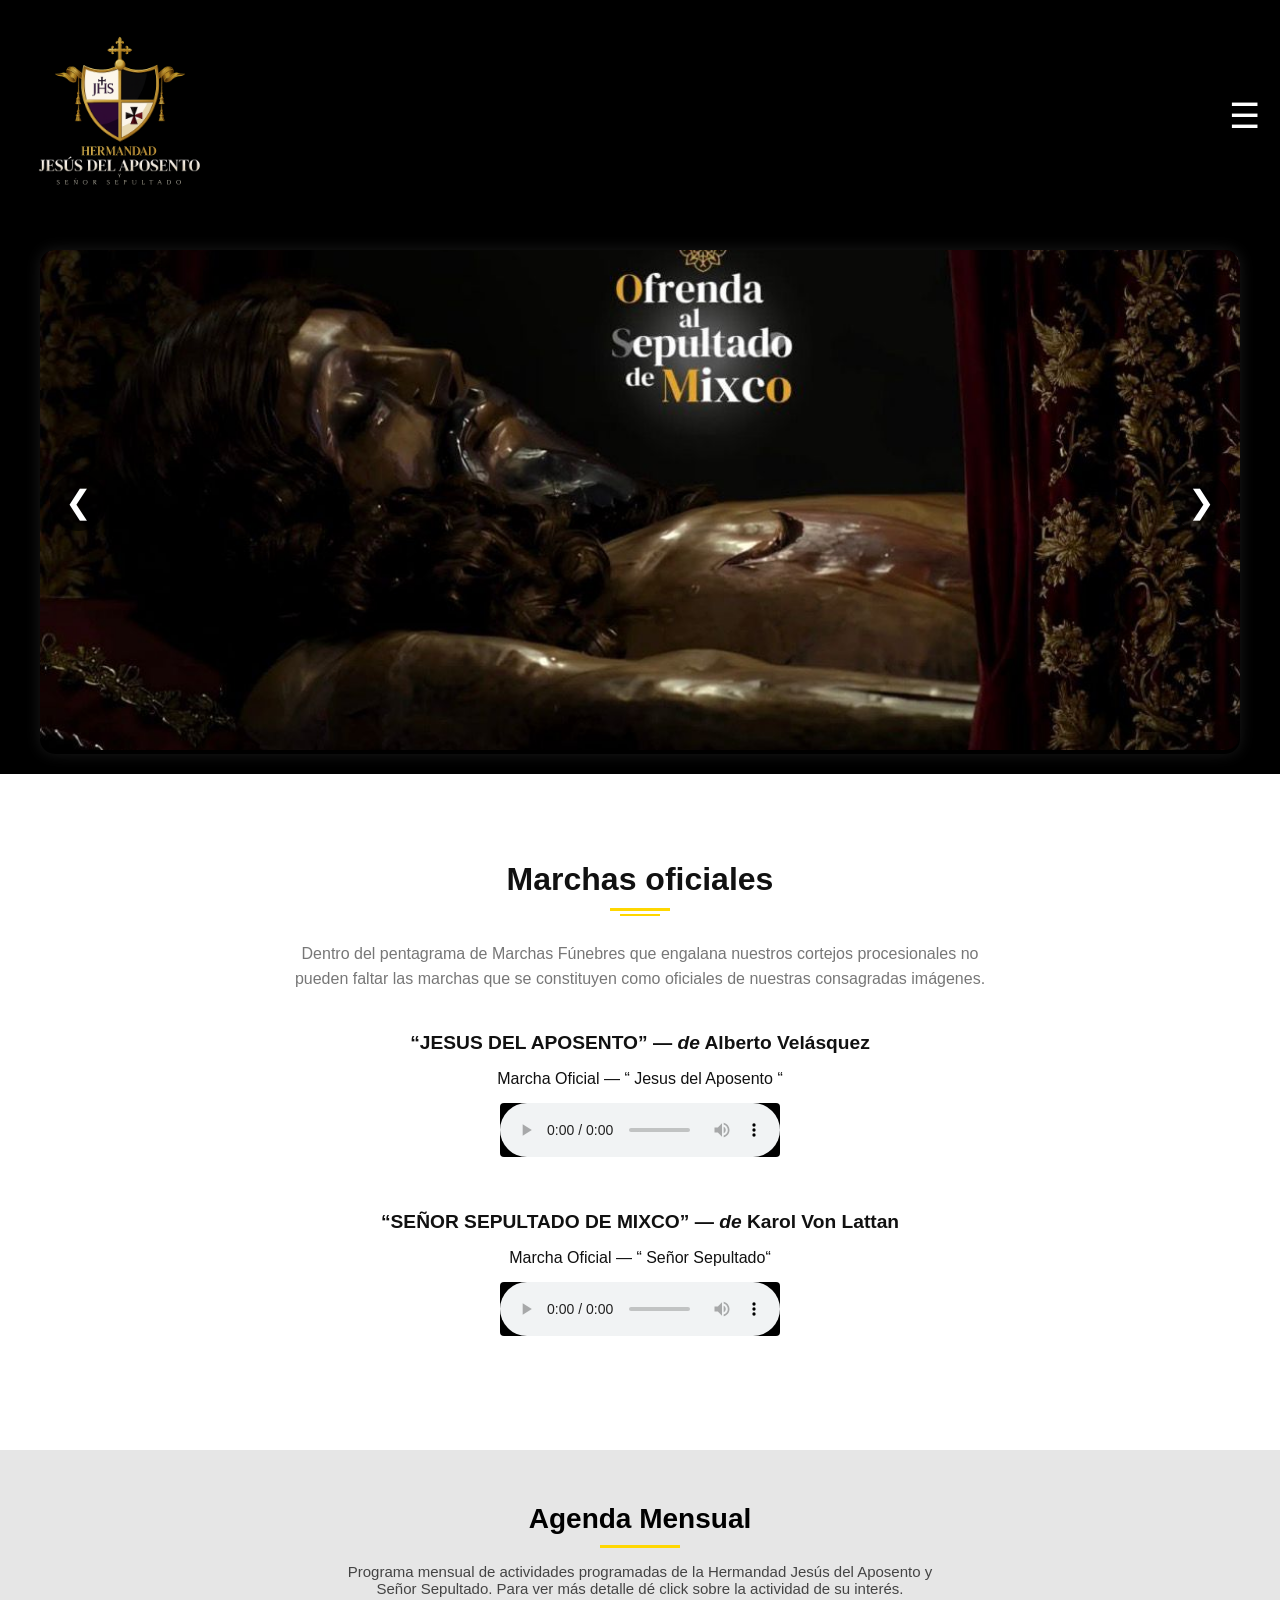
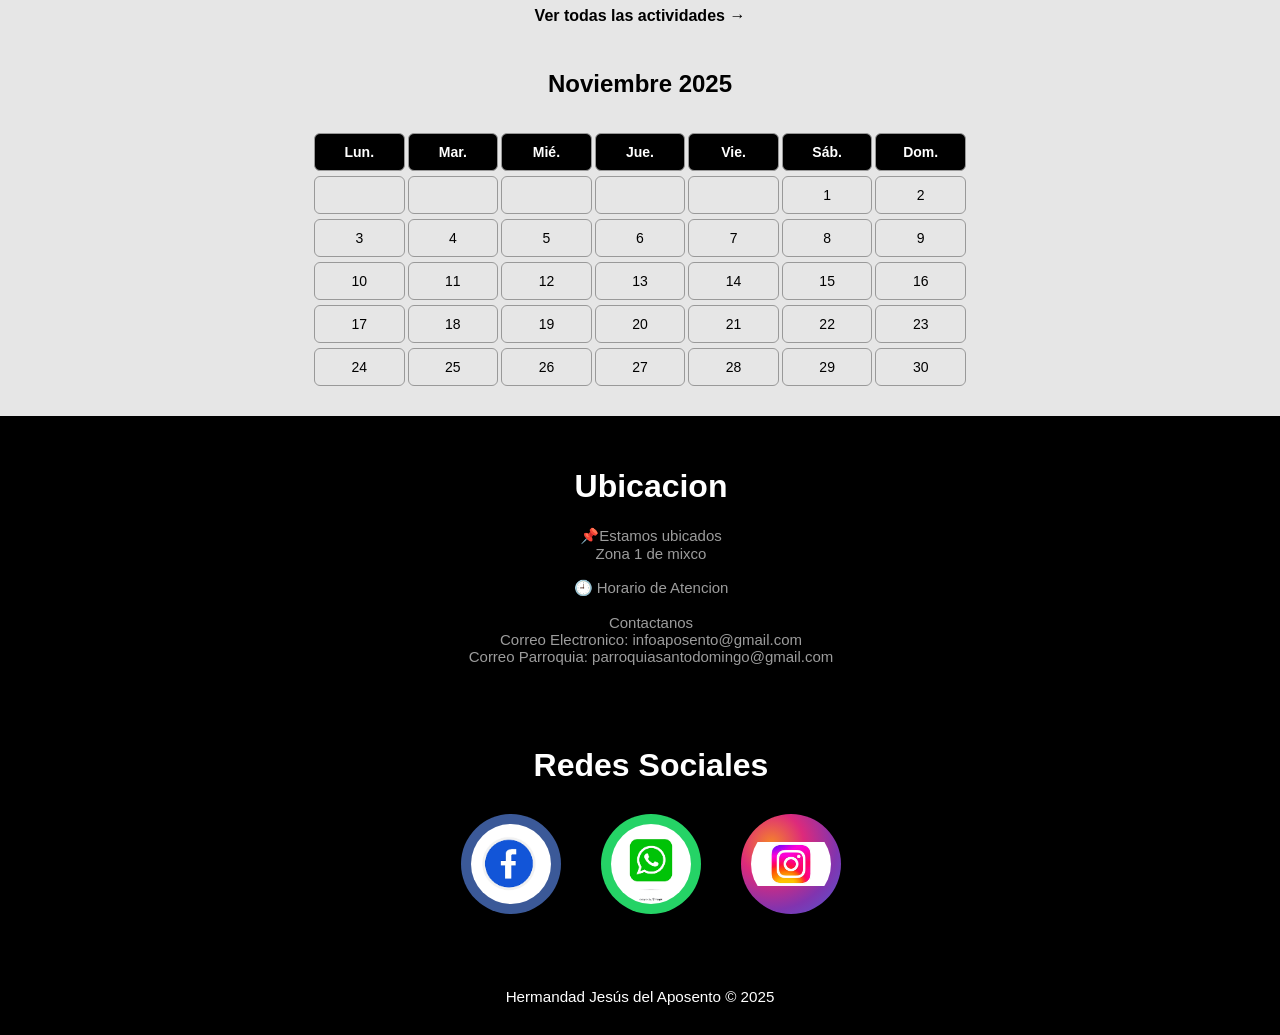
==== index.html @ 91cfeefd "Version mejoras" ====
<!DOCTYPE html>
<html lang="es">
<head>
  <meta charset="UTF-8">
  <meta name="viewport" content="width=device-width, initial-scale=1.0">
  <link rel="stylesheet" href="index.css">
  <title>Hermandad Jesús del Aposento</title>
</head>
<body>
  <header class="header">
    <img src="./assets/escudo.png" alt="Escudo" class="imgEscudo">    
    <div class="menu" id="menuBtn">☰</div>

    <!-- Menú lateral -->
    <nav class="navMenu" id="navMenu">
      <div class="closeBtn" id="closeBtn">×</div>
      <ul>
        <li><a href="#">Inicio</a></li>
        <li><a href="#">Historia</a></li>
        <li><a href="#">Imágenes</a></li>
        <li><a href="./dashboard/devotos/devotos.html">Devotos</a></li>
      </ul>
    </nav>
  </header>

  <main>
    <div class="sliderContainer">
      <div class="slide"><img src="./assets/señorSepultado.jpeg" alt="Imagen 1"></div>
      <div class="slide"><img src="./assets/Aposento.jpeg" alt="Imagen 2"></div>
      <div class="slide"><img src="./assets/SeñorSepultado1.jpeg" alt="Imagen 3"></div>
      <div class="slide"><img src="./assets/aposento2.jpeg" alt="Imagen 4"></div>
      <button class="prev">&#10094;</button>
      <button class="next">&#10095;</button>
    </div>
  </main>

  <!-- ===== MARCHAS OFICIALES ===== -->
<section class="marchas-oficiales">
    <h2 class="titulo-marchas">Marchas oficiales</h2>
    <div class="decoracion"></div>
    <p class="descripcion-marchas">
      Dentro del pentagrama de Marchas Fúnebres que engalana nuestros cortejos procesionales
      no pueden faltar las marchas que se constituyen como oficiales de nuestras consagradas imágenes.
    </p>
  
    <div class="marcha">
      <h3>“JESUS DEL APOSENTO” — <em>de</em> Alberto Velásquez </h3>
      <p class="subtitulo">Marcha Oficial — “ Jesus del Aposento “</p>
      <audio controls>
        <source src="./assets/cruzpesada.mp3" type="audio/mpeg">
        Tu navegador no soporta el elemento de audio.
      </audio>
    </div>
  
    <div class="marcha">
      <h3>“SEÑOR SEPULTADO DE MIXCO” — <em>de</em> Karol Von Lattan</h3>
      <p class="subtitulo">Marcha Oficial — “ Señor Sepultado“</p>
      <audio controls>
        <source src="./assets/dolorconsuelo.mp3" type="audio/mpeg">
        Tu navegador no soporta el elemento de audio.
      </audio>
    </div>
  </section>
  

  <!-- ===== CALENDARIO ===== -->
  <section class="calendario-container">
    <h1 class="titulo">Agenda Mensual</h1>
    <div class="linea"></div>
    <p class="descripcion">
      Programa mensual de actividades programadas de la Hermandad Jesús del Aposento y Señor Sepultado.  
      Para ver más detalle dé click sobre la actividad de su interés.
    </p>

    <a href="#" class="ver-actividades">Ver todas las actividades →</a>

    <div class="encabezado-mes">
      <h2 id="nombreMes">Noviembre 2025</h2>
    </div>

    <div id="contenedorMeses"></div>
  </section>

  <div class="Ubicacion">
    <h1 class="titulo">Ubicacion</h1>
    <p class="descripcion1">📌Estamos ubicados <br>
        Zona 1 de mixco <br><br>
        
        🕘 Horario de Atencion <br> <br>
        
        
         Contactanos <br>
        Correo Electronico: infoaposento@gmail.com <br>
        
        Correo Parroquia: parroquiasantodomingo@gmail.com</p> <br><br>

        <div class="redesSociales">
            <h1 class="titulo">Redes Sociales</h1>
          
            <div class="iconos-redes">
              <a href="https://www.facebook.com/jesusdelaposento/?locale=es_LA" target="_blank" class="red facebook">
                <img src="./assets/image.png" alt="Facebook">
              </a>
          
              <a href="https://wa.me/50200000000" target="_blank" class="red whatsapp">
                <img src="./assets/image copy.png" alt="WhatsApp">
              </a>
          
              <a href="https://www.instagram.com/" target="_blank" class="red instagram">
                <img src="./assets/image copy 2.png" alt="Instagram">
              </a>
            </div>
          </div>
          
  </div>
  <footer class="footer">
    <p>Hermandad Jesús del Aposento © 2025</p>
  </footer>

  <script>
    // ===== MENÚ =====
    const menuBtn = document.getElementById("menuBtn");
    const navMenu = document.getElementById("navMenu");
    const closeBtn = document.getElementById("closeBtn");

    menuBtn.addEventListener("click", () => navMenu.classList.add("active"));
    closeBtn.addEventListener("click", () => navMenu.classList.remove("active"));
    document.addEventListener("click", (e) => {
      if (!navMenu.contains(e.target) && !menuBtn.contains(e.target)) {
        navMenu.classList.remove("active");
      }
    });

    // ===== SLIDER =====
    let slideIndex = 0;
    const slides = document.querySelectorAll(".slide");
    const totalSlides = slides.length;
    function showSlide(index) {
      slides.forEach((slide, i) => {
        slide.style.display = i === index ? "block" : "none";
      });
    }
    function nextSlide() {
      slideIndex = (slideIndex + 1) % totalSlides;
      showSlide(slideIndex);
    }
    function prevSlide() {
      slideIndex = (slideIndex - 1 + totalSlides) % totalSlides;
      showSlide(slideIndex);
    }
    showSlide(slideIndex);
    let slideInterval = setInterval(nextSlide, 10000);
    document.querySelector(".next").addEventListener("click", () => {
      nextSlide();
      clearInterval(slideInterval);
      slideInterval = setInterval(nextSlide, 10000);
    });
    document.querySelector(".prev").addEventListener("click", () => {
      prevSlide();
      clearInterval(slideInterval);
      slideInterval = setInterval(nextSlide, 10000);
    });

    // ===== CALENDARIO DE NOVIEMBRE 2025 =====
    const contenedor = document.getElementById("contenedorMeses");
    const diasSemana = ["Lun.", "Mar.", "Mié.", "Jue.", "Vie.", "Sáb.", "Dom."];

    // 1 de noviembre de 2025 cae en sábado → posición 6 (si lunes es 1)
    const primerDia = 6; 
    const totalDias = 30;

    let calendarioHTML = '<div class="calendario">';
    diasSemana.forEach(d => calendarioHTML += `<div class="dia encabezado">${d}</div>`);

    // Espacios vacíos antes del 1
    for (let i = 1; i < primerDia; i++) {
      calendarioHTML += `<div class="dia vacio"></div>`;
    }

    // Días del mes
    for (let d = 1; d <= totalDias; d++) {
      calendarioHTML += `<div class="dia">${d}</div>`;
    }

    calendarioHTML += '</div>';
    contenedor.innerHTML = calendarioHTML;
  </script>
</body>
</html>
---- index.css ----
/* ===== GENERAL ===== */
html, body {
    margin: 0;
    padding: 0;
    font-family: Arial, sans-serif;
    color: white;
    background-color: black;
    overflow-x: hidden;
}

/* ===== HEADER ===== */
.header {
    display: grid;
    grid-template-columns: 1fr auto;
    align-items: center;
    padding: 15px 20px;
    background-color: #000;
    position: relative;
    z-index: 100;
    gap: 10px;
}

.imgEscudo {
    width: 150px;
    height: auto;
    justify-self: start;
}

.menu {
    font-size: 2.2rem;
    cursor: pointer;
    justify-self: end;
}

/* ===== MENU LATERAL (OFF-CANVAS) ===== */
.navMenu {
    position: fixed;
    top: 0;
    right: -100%;
    width: 280px;
    height: 100%;
    background-color: rgba(0, 0, 0, 0.97);
    padding: 40px 20px;
    box-shadow: -5px 0 25px rgba(0, 0, 0, 0.7);
    display: flex;
    flex-direction: column;
    transition: right 0.4s ease;
    z-index: 200;
}

.navMenu.active {
    right: 0;
}

.navMenu .closeBtn {
    align-self: flex-end;
    font-size: 2rem;
    cursor: pointer;
    margin-bottom: 20px;
}

.navMenu ul {
    list-style: none;
    padding: 0;
    display: flex;
    flex-direction: column;
    gap: 20px;
    text-align: center;
}

.navMenu a {
    color: white;
    text-decoration: none;
    font-size: 1.2rem;
    transition: all 0.3s;
}

.navMenu a:hover {
    color: #ffcc00;
}

/* ===== SLIDER ===== */
.sliderContainer {
    position: relative;
    width: 95%;
    max-width: 1200px;
    margin: 20px auto;
    overflow: hidden;
    border-radius: 15px;
    box-shadow: 0 0 15px rgba(255,255,255,0.1);
}

.slide {
    display: none;
    width: 100%;
}

.slide img {
    width: 100%;
    height: 500px;
    object-fit: cover;
    border-radius: 15px;
    transition: transform 0.3s ease;
}

.slide img:hover {
    transform: scale(1.05);
}

/* ===== BOTONES SLIDER ===== */
.prev, .next {
    position: absolute;
    top: 50%;
    transform: translateY(-50%);
    background-color: rgba(0,0,0,0.6);
    border: none;
    color: white;
    font-size: 2rem;
    padding: 10px 15px;
    cursor: pointer;
    border-radius: 50%;
    z-index: 10;
    transition: background 0.3s ease;
}

.prev:hover, .next:hover {
    background-color: rgba(255,255,255,0.2);
}

.prev { left: 10px; }
.next { right: 10px; }

/* ===== MARCHAS OFICIALES ===== */
.marchas-oficiales {
    background-color: #ffffff;
    color: #111;
    text-align: center;
    padding: 60px 20px;
  }
  
  .titulo-marchas {
    font-size: 2em;
    font-weight: 600;
    margin-bottom: 10px;
  }
  
  .decoracion {
    width: 60px;
    height: 3px;
    background-color: gold;
    margin: 0 auto 30px auto;
    position: relative;
  }
  
  .decoracion::after {
    content: "";
    position: absolute;
    bottom: -5px;
    left: 50%;
    transform: translateX(-50%);
    width: 40px;
    height: 2px;
    background-color: gold;
  }
  
  .descripcion-marchas {
    max-width: 700px;
    margin: 0 auto 40px auto;
    color: #777;
    line-height: 1.6;
    font-size: 1rem;
  }
  
  .marcha {
    margin-bottom: 50px;
  }
  
  .marcha h3 {
    font-weight: bold;
    font-size: 1.2rem;
    margin-bottom: 8px;
  }
  
  .marcha .subtitulo {
    font-size: 1rem;
    margin-bottom: 15px;
    font-weight: 500;
  }
  
  .marchas-oficiales audio {
    width: 280px;
    background-color: black;
    border-radius: 4px;
  }
  
  /* ===== REDES SOCIALES ===== */
.redesSociales {
    background-color: #000000;
    color: white;
    text-align: center;
    padding: 15px 20px;
  }
  
  .redesSociales .titulo {
    font-size: 2em;
    margin-bottom: 30px;
    font-weight: 600;
  }
  
  .iconos-redes {
    display: flex;
    justify-content: center;
    flex-wrap: wrap;
    gap: 40px;
  }
  
  .red {
    display: flex;
    flex-direction: column;
    align-items: center;
    text-decoration: none;
    transition: transform 0.3s ease, opacity 0.3s ease;
  }
  
  .red img {
    width: 80px;
    height: 80px;
    object-fit: contain;
    border-radius: 50%;
    padding: 10px;
    background-color: #fff;
    transition: box-shadow 0.3s ease, transform 0.3s ease;
  }
  
  .red span {
    margin-top: 10px;
    font-size: 1rem;
    color: white;
    font-weight: 500;
  }
  
  /* Efectos al pasar el cursor */
  .red:hover img {
    transform: scale(1.1);
    box-shadow: 0 0 15px gold;
  }
  
  .red:hover span {
    color: gold;
  }
  
  .red:hover {
    transform: translateY(-5px);
  }
  
  /* Colores personalizados para cada red */
  .facebook img {
    background-color: #3b5998;
  }
  
  .whatsapp img {
    background-color: #25d366;
  }
  
  .instagram img {
    background: radial-gradient(circle at 30% 30%, #f58529, #dd2a7b, #8134af, #515bd4);
  }
  
  /* ===== RESPONSIVE ===== */
  @media (max-width: 768px) {
    .iconos-redes {
      gap: 25px;
    }
  
    .red img {
      width: 65px;
      height: 65px;
    }
  
    .redesSociales .titulo {
      font-size: 1.6em;
    }
  }
  
.Calendario{
    width: 100%;
    height: 35rem;
    border: 1px solid white;
    background-color: rgb(199, 196, 196);
    color: black;
    font-size: 1.4rem;
    display: flex;
    align-items: center;
    justify-content: center;
}
.Ubicacion{
    width: 100%;
    height: 30rem;
    border: 1px solid rgb(0, 0, 0);
    background-color: rgb(0, 0, 0);
    color: white;
    text-align: center;
    padding: 30px 10px;
}
.descripcion1 {
    max-width: 600px;
    margin: 0 auto 10px;
    font-size: 15px;
    color: #9c9c9c;
    text-align: center;
  }

/* ===== FOOTER ===== */
.footer {
    text-align: center;
    padding: 15px;
    border-radius: 15px 15px 0 0;
    background-color: black;
    font-size: 0.95rem;
}

/* ===== RESPONSIVE DESIGN ===== */

/* Teléfonos */
@media (max-width: 600px) {
    .header {
        grid-template-columns: 1fr auto;
        padding: 10px 15px;
    }

    .imgEscudo {
        width: 170px;
    }

    .menu {
        font-size: 2.8rem;
    }

    .navMenu {
        width: 35%;
        padding: 30px 15px;
    }

    .navMenu a {
        font-size: 1rem;
    }

    .slide img {
        height: 190px;
        border-radius: 10px;
    }

    .prev, .next {
        font-size: 1.5rem;
        padding: 8px 10px;
    }

    .footer {
        font-size: 0.85rem;
    }
}

/* Tablets (iPad) */
@media (min-width: 601px) and (max-width: 1024px) {
    .imgEscudo {
        width: 140px;
    }

    .menu {
        font-size: 2rem;
    }

    .slide img {
        height: 350px;
    }

    .sliderContainer {
        width: 90%;
    }
}

/* Computadoras grandes */
@media (min-width: 1025px) {
    .imgEscudo {
        width: 200px;
    }

    .slide img {
        height: 500px;
    }
}
    /* ======== CALENDARIO ======== */
    .calendario-container {
      background: #e6e6e6;
      padding: 30px 10px;
      text-align: center;
      color: #000;
      font-family: "Arial", sans-serif;
    }

    .calendario-container .titulo {
      font-size: 28px;
      font-weight: 700;
      margin-bottom: 10px;
    }

    .linea {
      width: 80px;
      height: 3px;
      background: gold;
      margin: 0 auto 15px;
    }

    .descripcion {
      max-width: 600px;
      margin: 0 auto 10px;
      font-size: 15px;
      color: #444;
    }

    .ver-actividades {
      display: inline-block;
      margin-bottom: 25px;
      font-weight: 600;
      text-decoration: none;
      color: #000;
      transition: 0.3s;
    }

    .ver-actividades:hover {
      color: gold;
    }

    .encabezado-mes {
      display: flex;
      justify-content: center;
      align-items: center;
      gap: 15px;
      margin-bottom: 15px;
    }

    .btn-hoy, .btn-prev, .btn-next {
      background: gold;
      border: none;
      padding: 6px 12px;
      border-radius: 5px;
      font-weight: 600;
      cursor: pointer;
      transition: 0.3s;
    }

    .btn-hoy:hover, .btn-prev:hover, .btn-next:hover {
      background: #caa800;
    }

    .mes h2 {
      margin: 0;
      font-size: 22px;
    }

    .calendario {
      display: grid;
      grid-template-columns: repeat(7, 1fr);
      gap: 5px;
      justify-items: center;
      max-width: 650px;
      margin: 0 auto;
    }

    .dia {
      width: 100%;
      padding: 10px 0;
      border: 1px solid #999;
      border-radius: 6px;
      font-size: 14px;
    }

    .encabezado {
      background: #000;
      color: #fff;
      font-weight: 600;
    }

    .hoy {
      background: #fff9cc;
      border: 2px solid gold;
    }

    .mes {
      display: none;
      animation: fadeIn 0.4s ease-in-out;
    }

    .mes.active {
      display: block;
    }

    @keyframes fadeIn {
      from {opacity: 0;}
      to {opacity: 1;}
    }

    /* ===== RESPONSIVE ===== */
    @media (max-width: 768px) {
      .calendario {
        max-width: 100%;
        font-size: 13px;
      }
      .dia { padding: 8px 0; }
      .titulo { font-size: 24px; }
    }

    @media (max-width: 480px) {
      .encabezado-mes { flex-direction: column; gap: 8px; }
      .btn-prev, .btn-next { padding: 5px 10px; }
      .titulo { font-size: 22px; }
    }
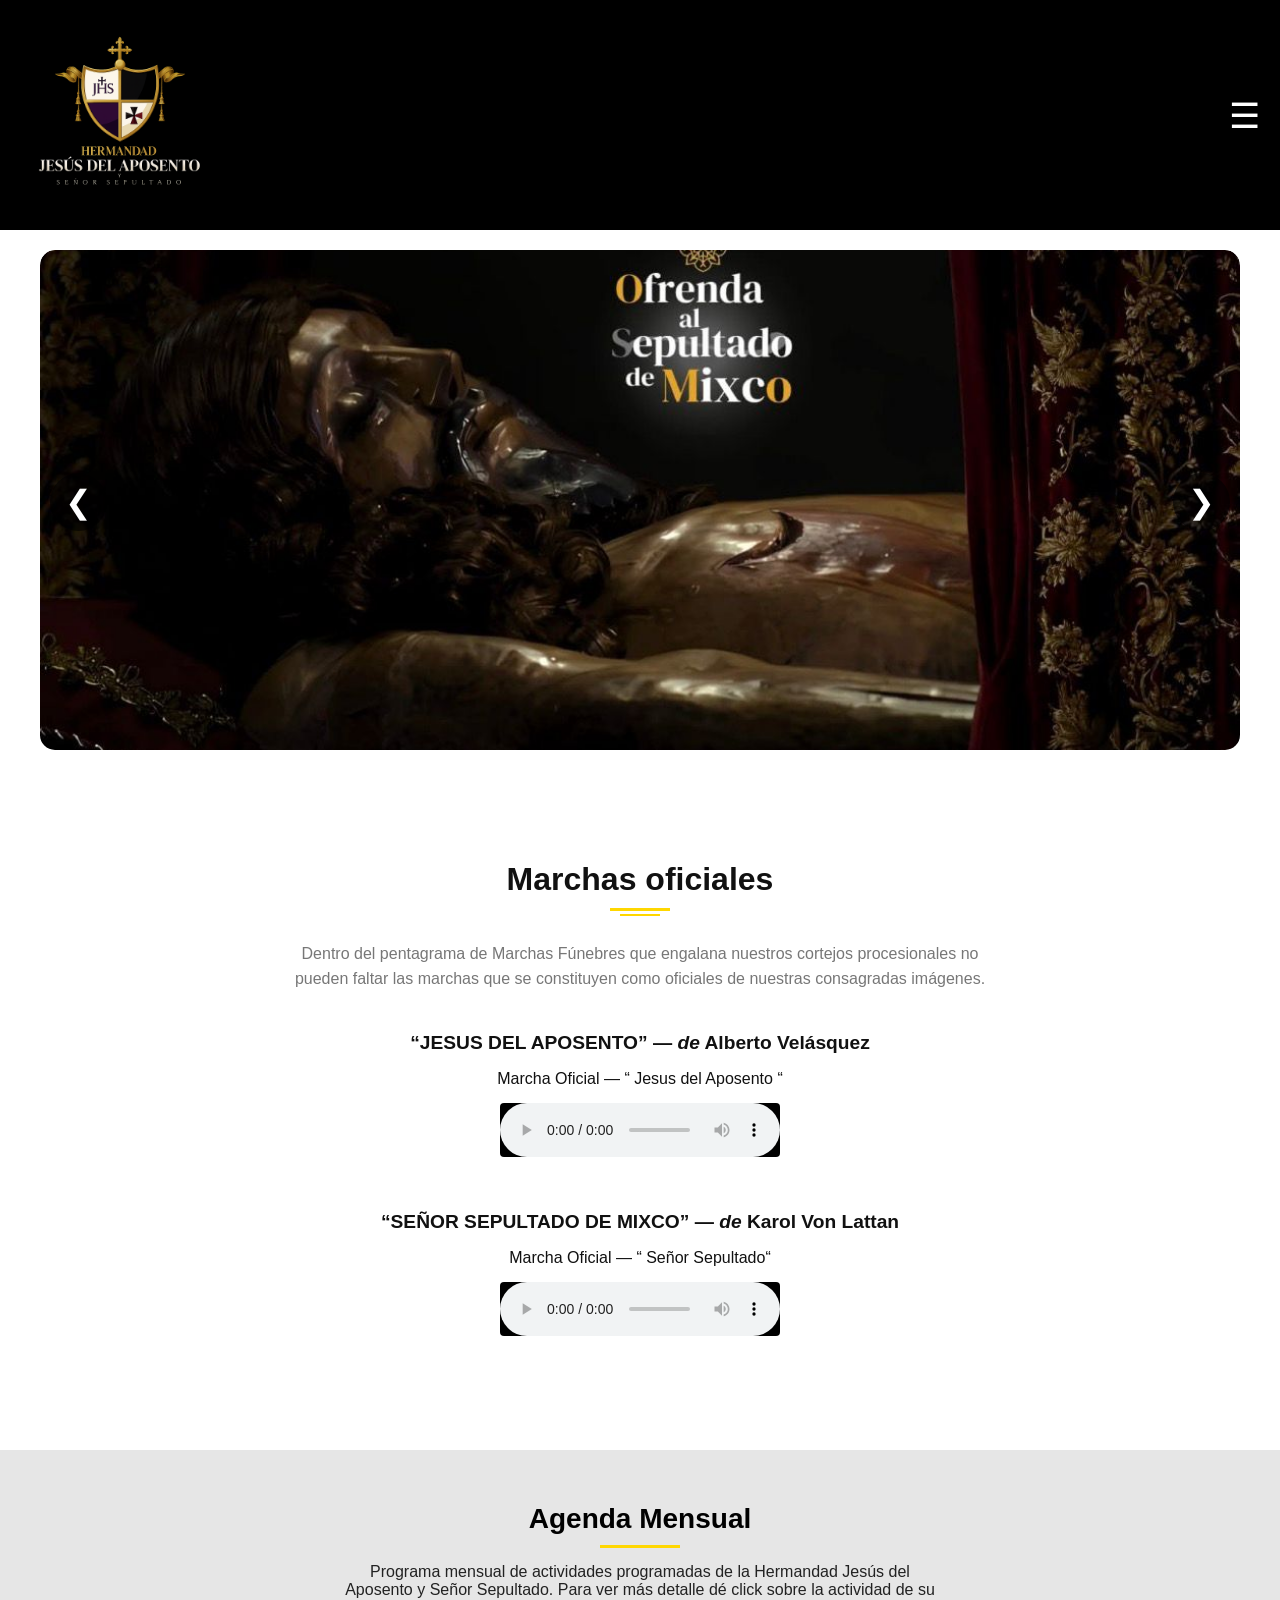
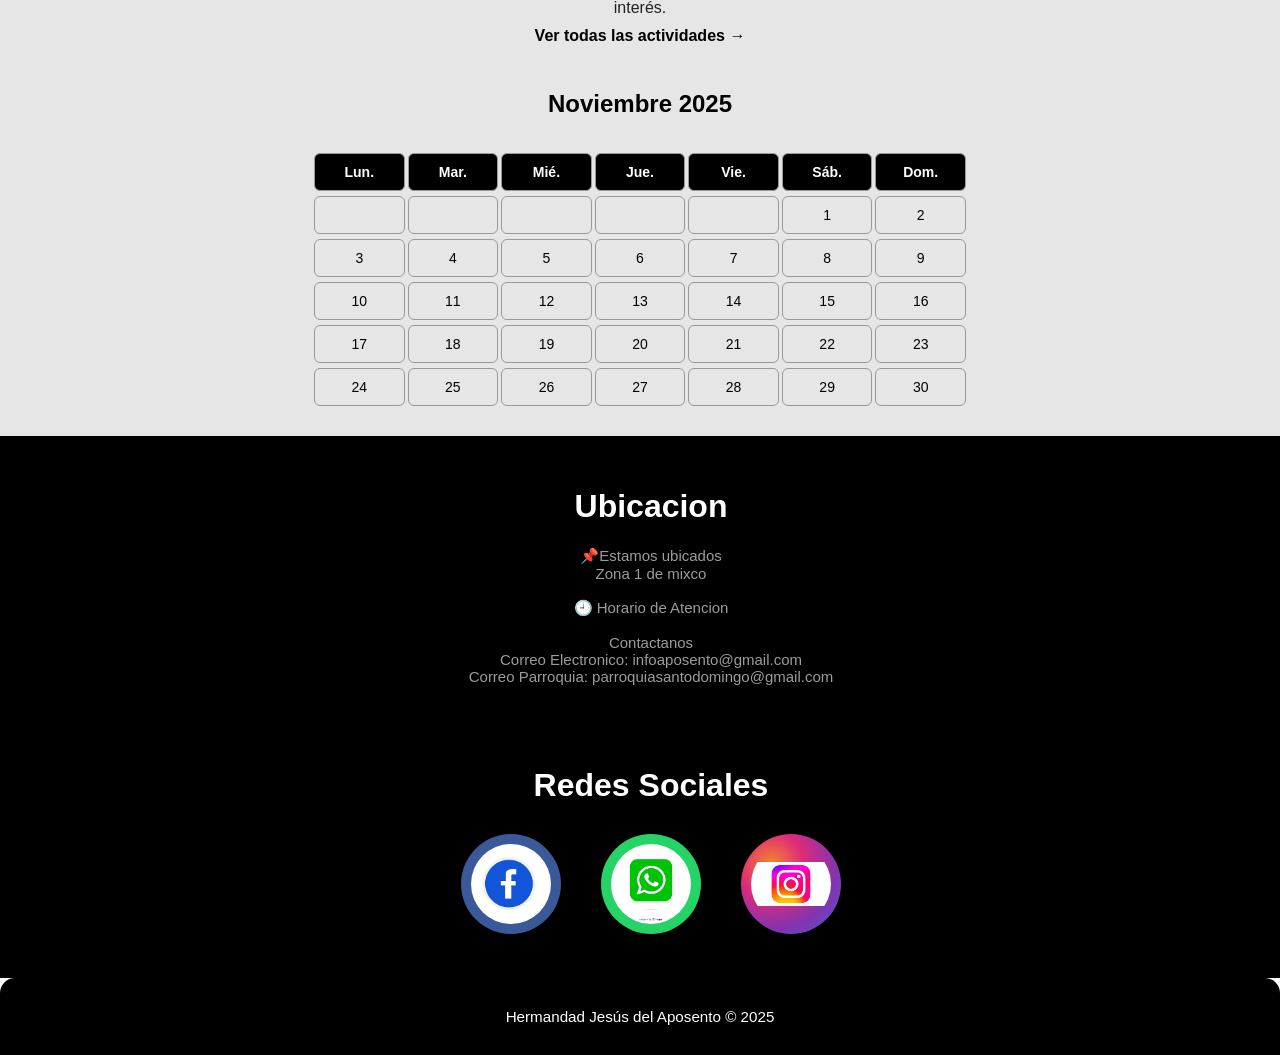
==== commit ddcf2d4e: "Version comprar turno" ====
--- a/index.html
+++ b/index.html
@@ -16,9 +16,10 @@
       <div class="closeBtn" id="closeBtn">×</div>
       <ul>
         <li><a href="#">Inicio</a></li>
-        <li><a href="#">Historia</a></li>
-        <li><a href="#">Imágenes</a></li>
+        <li><a href="./dashboard/activities/activities.html">Historia</a></li>
+        <li><a href="./dashboard/agenda/agenda.html">Imágenes</a></li>
         <li><a href="./dashboard/devotos/devotos.html">Devotos</a></li>
+        <li><a href="./dashboard/iniciar/iniciar.html">Comprar turno</a></li>
       </ul>
     </nav>
   </header>
@@ -106,7 +107,7 @@
                 <img src="./assets/image copy.png" alt="WhatsApp">
               </a>
           
-              <a href="https://www.instagram.com/" target="_blank" class="red instagram">
+              <a href="https://www.instagram.com/jesusdelaposentoyssoficial/" target="_blank" class="red instagram">
                 <img src="./assets/image copy 2.png" alt="Instagram">
               </a>
             </div>
--- a/index.css
+++ b/index.css
@@ -273,8 +273,8 @@
     }
   
     .red img {
-      width: 65px;
-      height: 65px;
+      width: 55px;
+      height: 55px;
     }
   
     .redesSociales .titulo {
@@ -515,4 +515,132 @@
       .btn-prev, .btn-next { padding: 5px 10px; }
       .titulo { font-size: 22px; }
     }
-  +    .parroquia {
+        background-color: #ffffff;
+        color: #111;
+        text-align: center;
+        padding: 60px 20px;
+        height: 55rem;
+      }
+      .imgParro{
+        width: 18rem;
+        height: 13rem;
+        border-radius: 10%;
+      }
+      .imagenes {
+        background-color: #ffffff;
+        color: #111;
+        text-align: center;
+        padding: 60px 20px;
+        height: 100%;
+      }
+      .imgAposento{
+        width: 18rem;
+        height: 13rem;
+        border-radius: 10%;
+      }
+      .imgSepultado{
+        width: 10rem;
+        height: 13rem;
+        border-radius: 10%;
+      }
+
+      
+      body {
+        margin: 0;
+        font-family: "Poppins", sans-serif;
+        background-color: #fff;
+        text-align: center;
+      }
+  
+      .content {
+        padding: 40px 20px;
+      }
+  
+      .img1 {
+        width: 180px;
+        margin-bottom: 15px;
+      }
+  
+      .Titulo {
+        font-size: 1.8rem;
+        font-weight: bold;
+        margin: 10px 0;
+      }
+  
+      .Subtitulo {
+        font-size: 1.2rem;
+        color: #444;
+        margin-bottom: 25px;
+      }
+  
+      .btn-inscribirme {
+        background-color: #004aad;
+        color: white;
+        border: none;
+        padding: 12px 25px;
+        border-radius: 25px;
+        cursor: pointer;
+        font-size: 1rem;
+        transition: 0.3s;
+      }
+  
+      .btn-inscribirme:hover {
+        background-color: #003080;
+      }
+  
+      /* ===== SECCIÓN DE INSCRIPCIÓN ===== */
+      .div-content {
+        margin-top: 40px;
+        padding: 20px;
+      }
+  
+      .imagenes-contenedor {
+        position: relative;
+        display: flex;
+        flex-direction: column;
+        align-items: center;
+      }
+  
+      .img2 {
+        width: 100%;
+        max-width: 600px;
+        border-radius: 10px;
+        margin-top: 10px;
+      }
+  
+      .img-icono {
+        width: 80px;
+        margin-bottom: 10px;
+      }
+  
+      .descripcion {
+        font-size: 1rem;
+        font-weight: 500;
+        color: #222;
+      }
+  
+      .contenedor-botones {
+        display: flex;
+        flex-direction: column;
+        gap: 15px;
+        margin-top: 25px;
+        align-items: center;
+      }
+  
+      .btn-inscripcion {
+        background-color: #004aad;
+        color: #fff;
+        border: none;
+        padding: 10px 20px;
+        border-radius: 20px;
+        font-size: 0.95rem;
+        cursor: pointer;
+        width: 80%;
+        max-width: 400px;
+        transition: 0.3s;
+      }
+  
+      .btn-inscripcion:hover {
+        background-color: #003080;
+      }
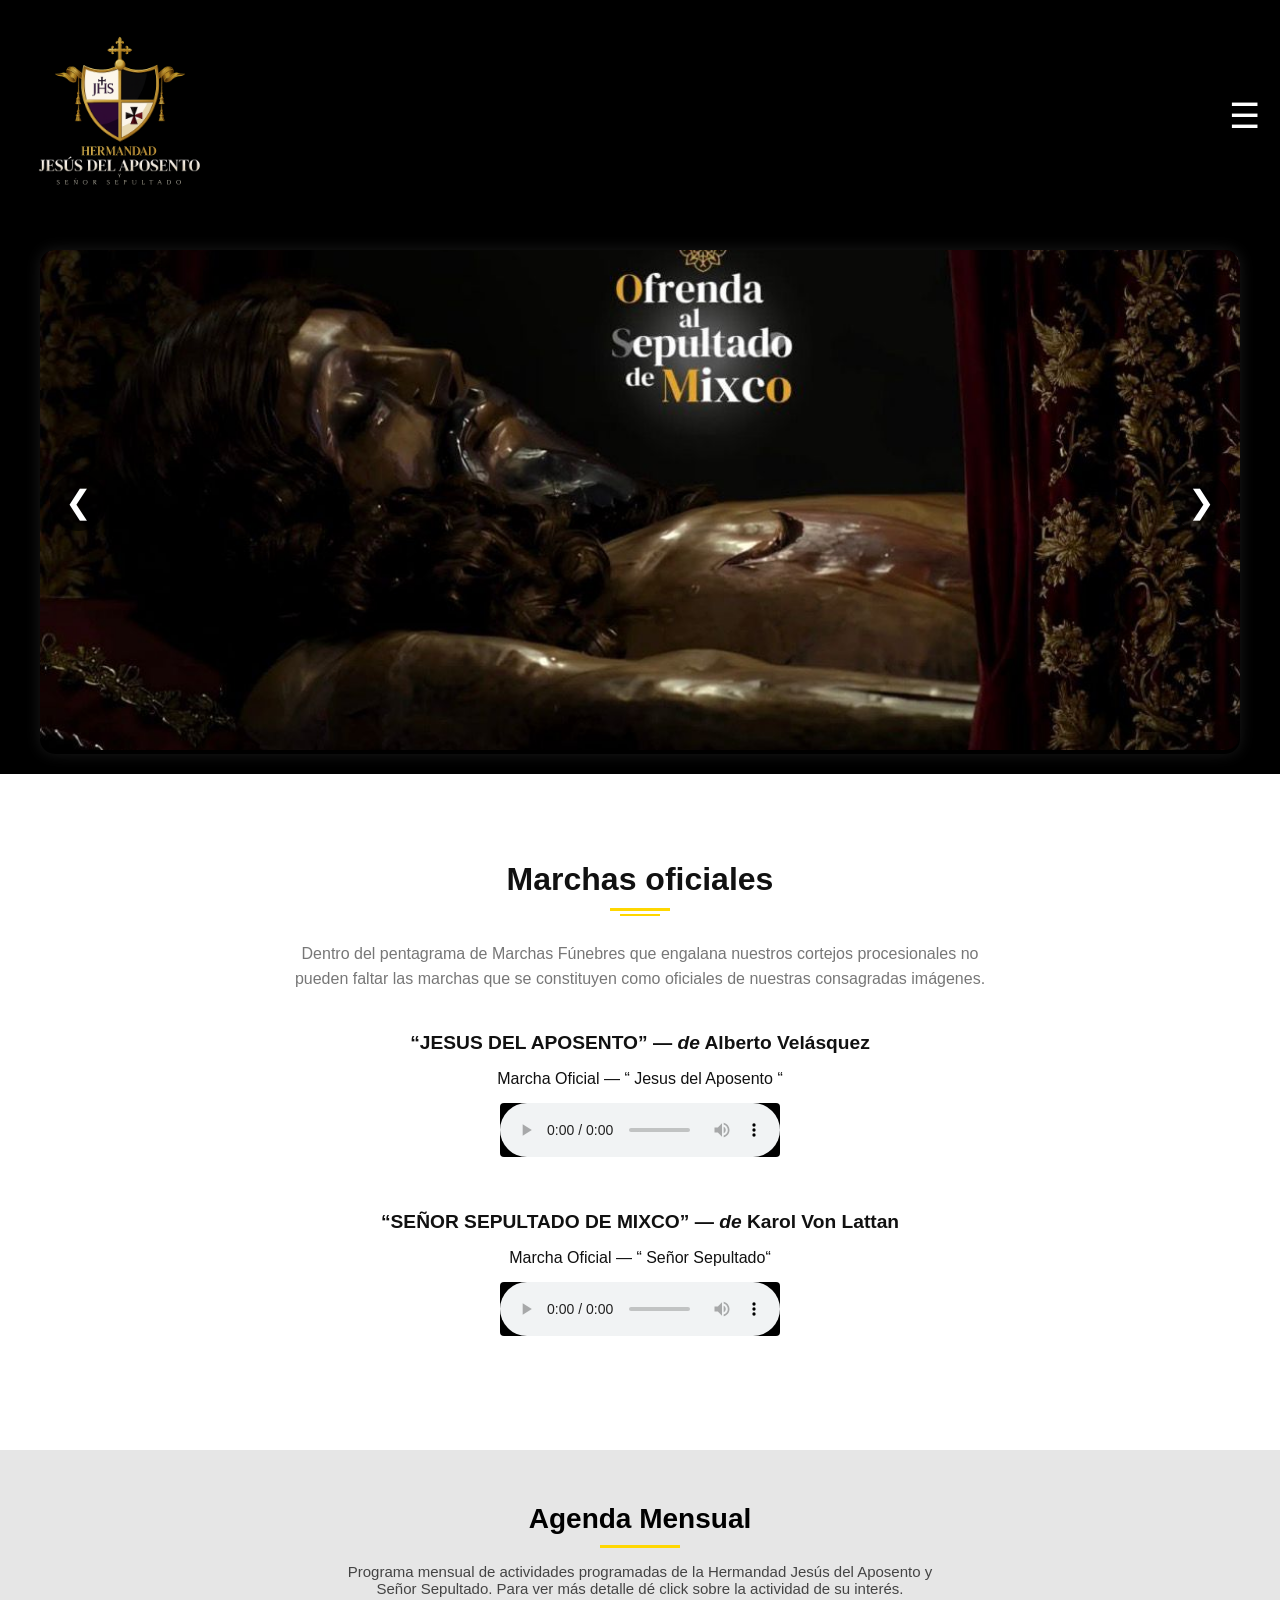
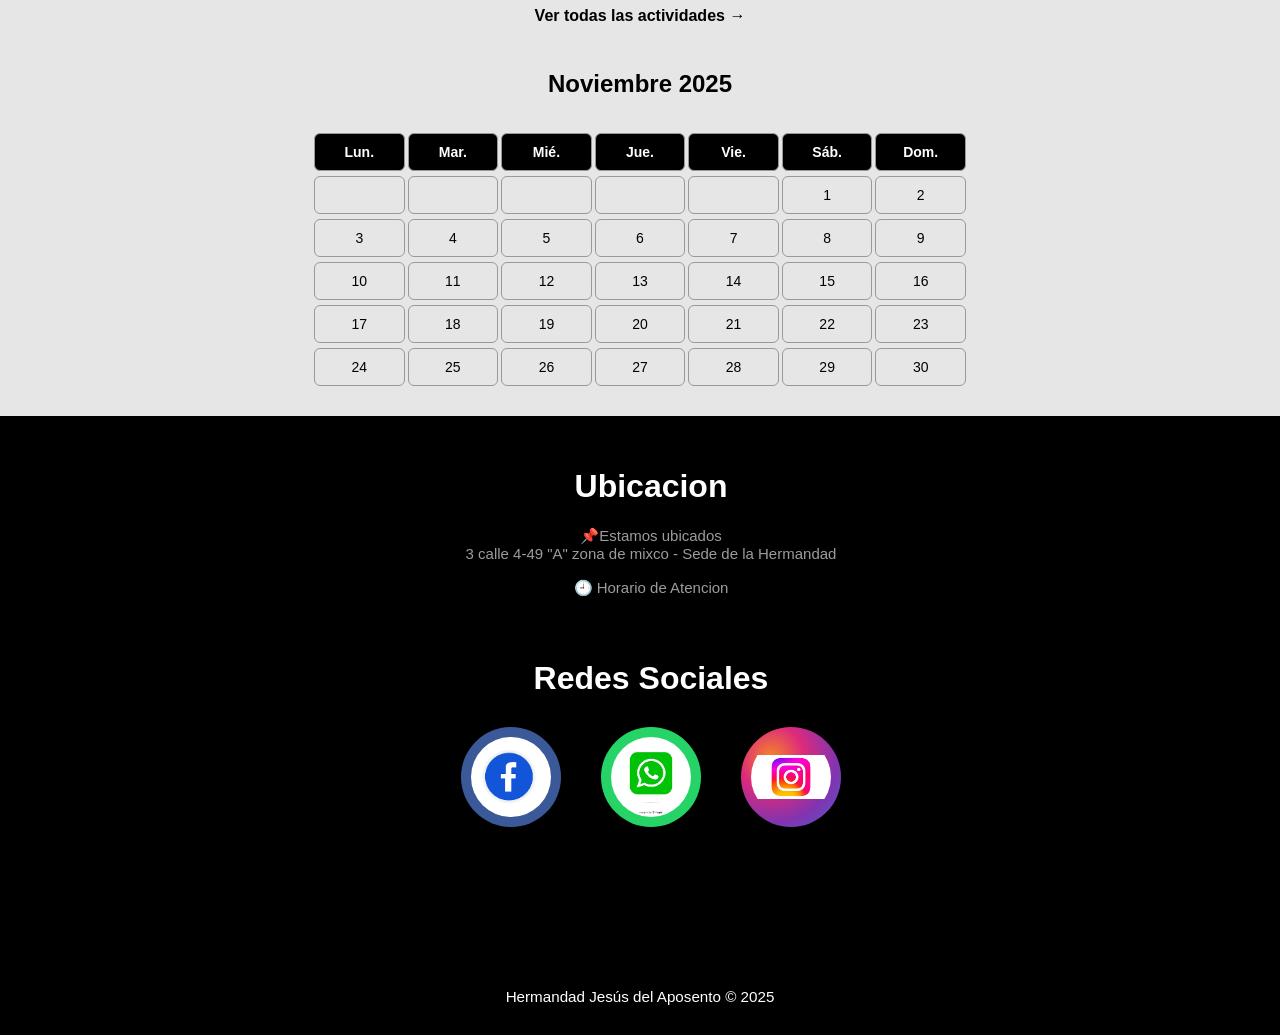
==== commit b60a2d7b: "Arreglos en nuevas observaciones" ====
--- a/index.html
+++ b/index.html
@@ -85,15 +85,10 @@
   <div class="Ubicacion">
     <h1 class="titulo">Ubicacion</h1>
     <p class="descripcion1">📌Estamos ubicados <br>
-        Zona 1 de mixco <br><br>
+        3 calle 4-49 "A" zona de mixco - Sede de la Hermandad <br> <br>
         
         🕘 Horario de Atencion <br> <br>
         
-        
-         Contactanos <br>
-        Correo Electronico: infoaposento@gmail.com <br>
-        
-        Correo Parroquia: parroquiasantodomingo@gmail.com</p> <br><br>
 
         <div class="redesSociales">
             <h1 class="titulo">Redes Sociales</h1>
--- a/index.css
+++ b/index.css
@@ -543,104 +543,5 @@
         width: 10rem;
         height: 13rem;
         border-radius: 10%;
-      }
-
-      
-      body {
-        margin: 0;
-        font-family: "Poppins", sans-serif;
-        background-color: #fff;
-        text-align: center;
-      }
-  
-      .content {
-        padding: 40px 20px;
-      }
-  
-      .img1 {
-        width: 180px;
-        margin-bottom: 15px;
-      }
-  
-      .Titulo {
-        font-size: 1.8rem;
-        font-weight: bold;
-        margin: 10px 0;
-      }
-  
-      .Subtitulo {
-        font-size: 1.2rem;
-        color: #444;
-        margin-bottom: 25px;
-      }
-  
-      .btn-inscribirme {
-        background-color: #004aad;
-        color: white;
-        border: none;
-        padding: 12px 25px;
-        border-radius: 25px;
-        cursor: pointer;
-        font-size: 1rem;
-        transition: 0.3s;
-      }
-  
-      .btn-inscribirme:hover {
-        background-color: #003080;
-      }
-  
-      /* ===== SECCIÓN DE INSCRIPCIÓN ===== */
-      .div-content {
-        margin-top: 40px;
-        padding: 20px;
-      }
-  
-      .imagenes-contenedor {
-        position: relative;
-        display: flex;
-        flex-direction: column;
-        align-items: center;
-      }
-  
-      .img2 {
-        width: 100%;
-        max-width: 600px;
-        border-radius: 10px;
-        margin-top: 10px;
-      }
-  
-      .img-icono {
-        width: 80px;
-        margin-bottom: 10px;
-      }
-  
-      .descripcion {
-        font-size: 1rem;
-        font-weight: 500;
-        color: #222;
-      }
-  
-      .contenedor-botones {
-        display: flex;
-        flex-direction: column;
-        gap: 15px;
-        margin-top: 25px;
-        align-items: center;
-      }
-  
-      .btn-inscripcion {
-        background-color: #004aad;
-        color: #fff;
-        border: none;
-        padding: 10px 20px;
-        border-radius: 20px;
-        font-size: 0.95rem;
-        cursor: pointer;
-        width: 80%;
-        max-width: 400px;
-        transition: 0.3s;
-      }
-  
-      .btn-inscripcion:hover {
-        background-color: #003080;
-      }+      }    
+ 
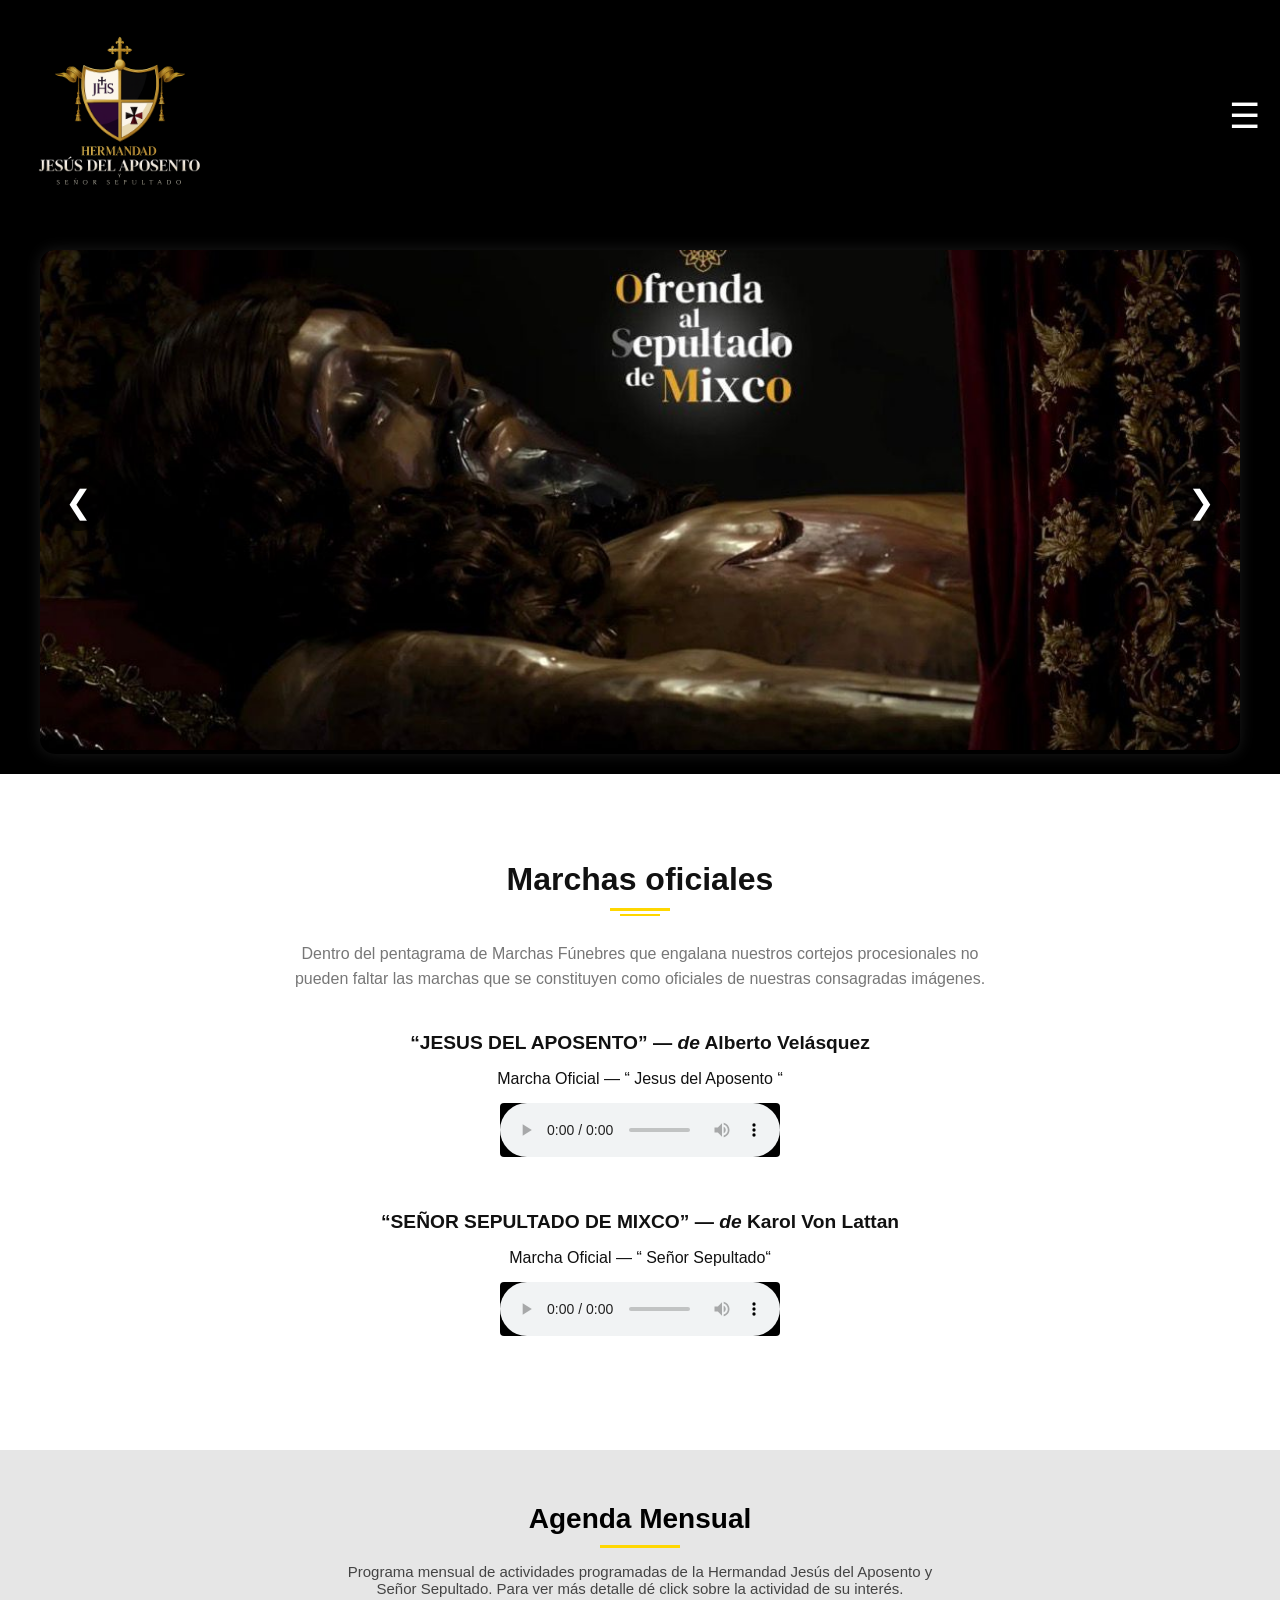
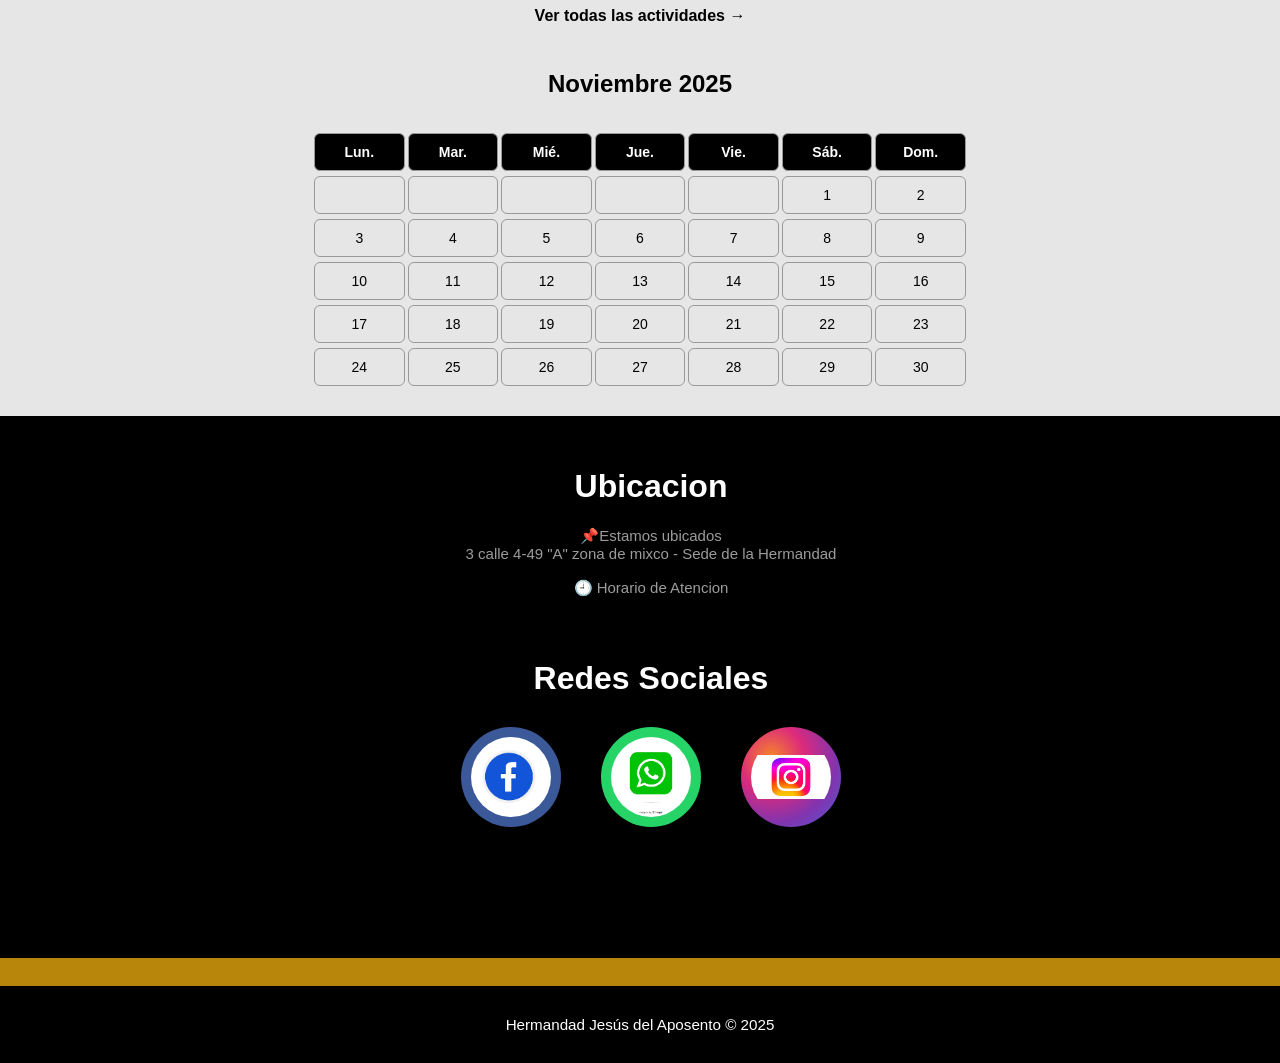
==== commit e791fe2b: "Arreglos en comprar turnos1" ====
--- a/index.html
+++ b/index.html
@@ -108,7 +108,9 @@
             </div>
           </div>
           
+          
   </div>
+  <div class="diseñogold"></div>
   <footer class="footer">
     <p>Hermandad Jesús del Aposento © 2025</p>
   </footer>
--- a/index.css
+++ b/index.css
@@ -544,4 +544,7 @@
         height: 13rem;
         border-radius: 10%;
       }    
- +      .diseñogold{
+        height: 28px;
+        background-color: #B8860B;
+      }
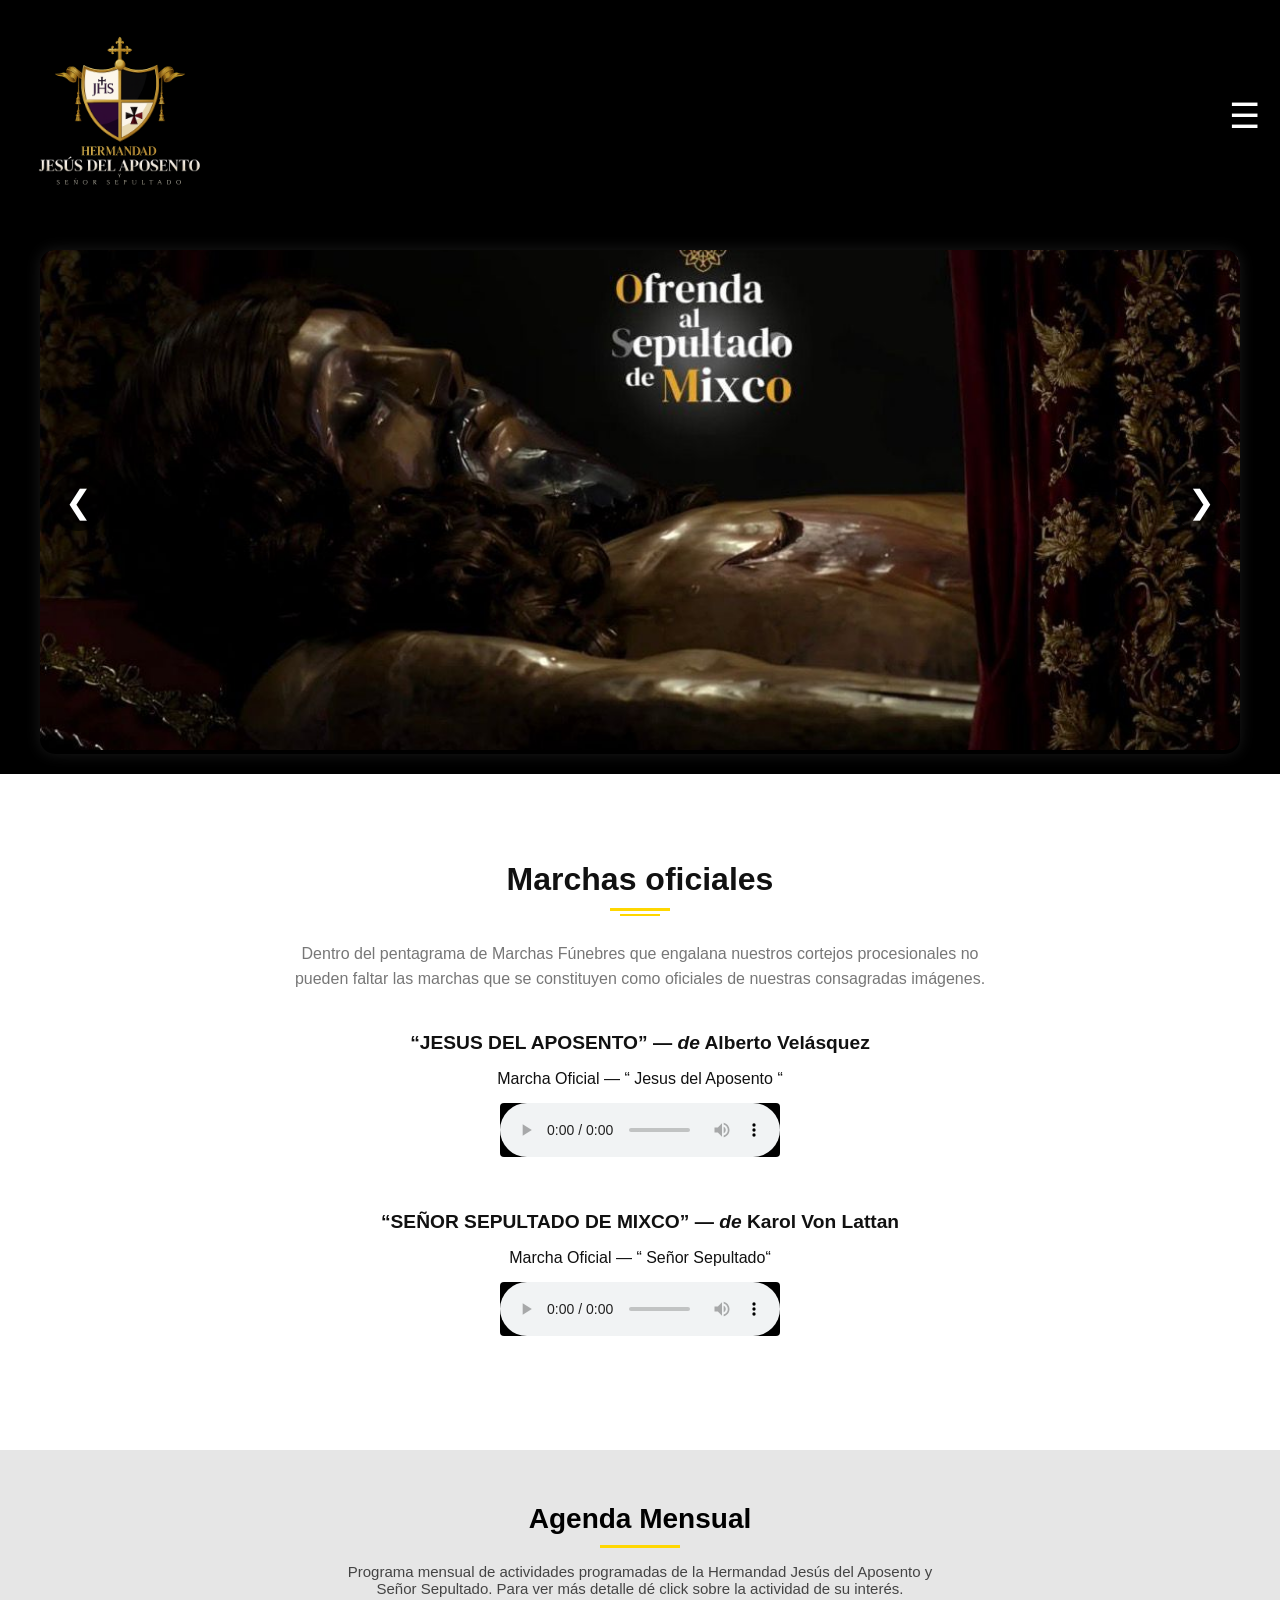
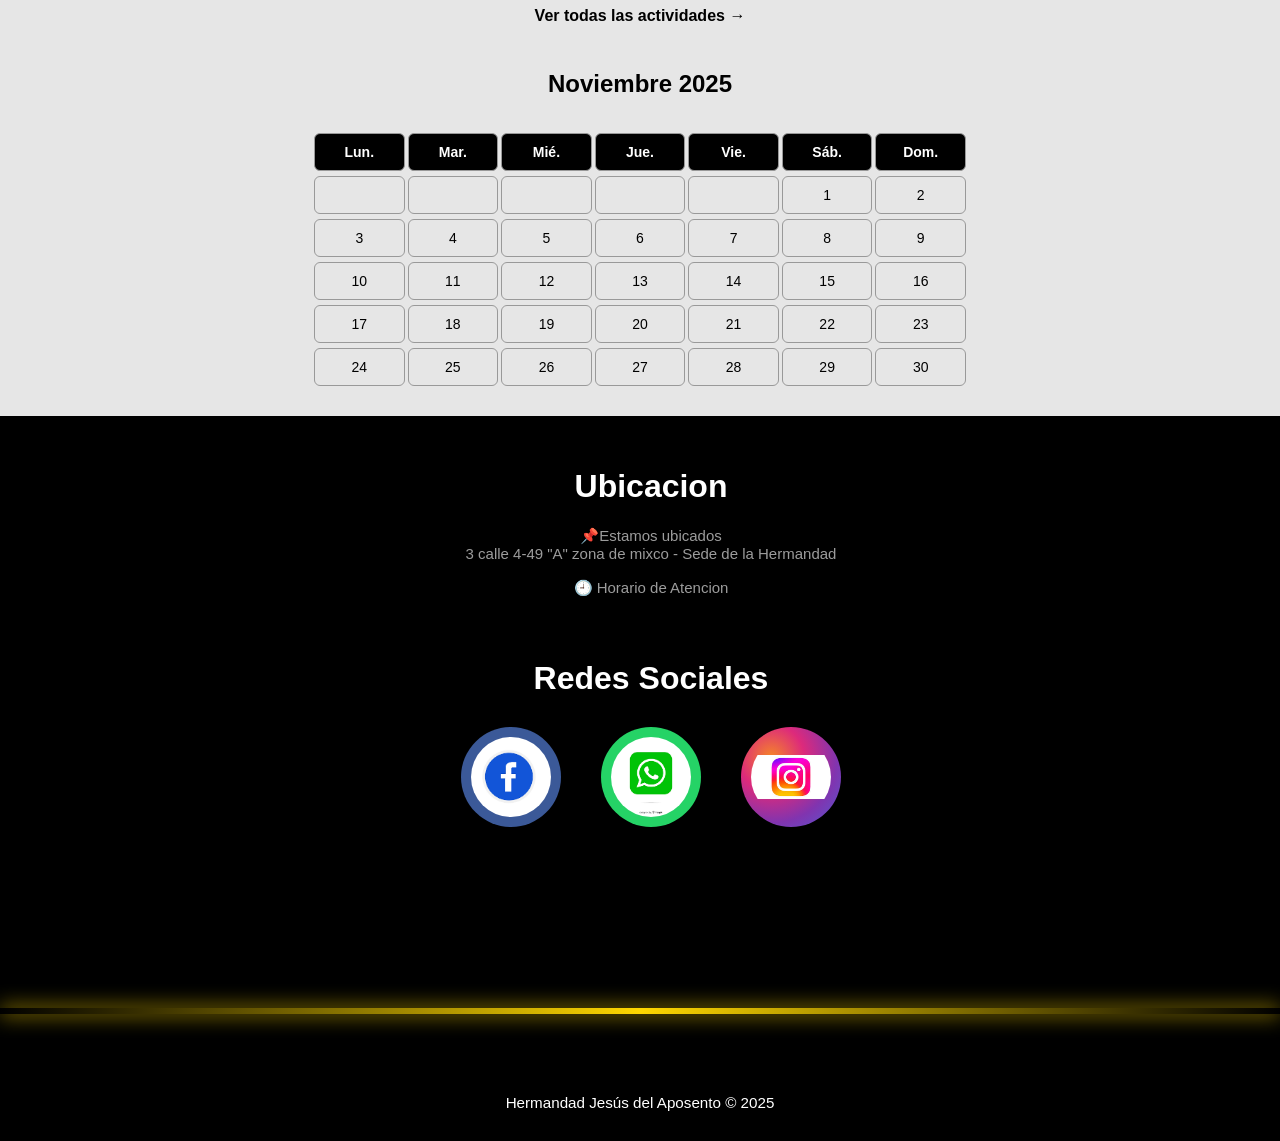
==== commit fe697103: "Version app en iphone" ====
--- a/index.html
+++ b/index.html
@@ -4,6 +4,9 @@
   <meta charset="UTF-8">
   <meta name="viewport" content="width=device-width, initial-scale=1.0">
   <link rel="stylesheet" href="index.css">
+  <link rel="manifest" href="manifest.json">
+  <meta name="theme-color" content="#2196f3">
+
   <title>Hermandad Jesús del Aposento</title>
 </head>
 <body>
@@ -182,6 +185,10 @@
 
     calendarioHTML += '</div>';
     contenedor.innerHTML = calendarioHTML;
+    if ('serviceWorker' in navigator) {
+  navigator.serviceWorker.register('service-worker.js');
+}
+
   </script>
 </body>
 </html>
--- a/index.css
+++ b/index.css
@@ -515,36 +515,11 @@
       .btn-prev, .btn-next { padding: 5px 10px; }
       .titulo { font-size: 22px; }
     }
-    .parroquia {
-        background-color: #ffffff;
-        color: #111;
-        text-align: center;
-        padding: 60px 20px;
-        height: 55rem;
+     
+      .diseñogold{
+        width: 100%;
+      height: 6px;
+      background: linear-gradient(to right, transparent, gold, transparent);
+      margin: 50px 0;
+      box-shadow: 0 0 20px gold;
       }
-      .imgParro{
-        width: 18rem;
-        height: 13rem;
-        border-radius: 10%;
-      }
-      .imagenes {
-        background-color: #ffffff;
-        color: #111;
-        text-align: center;
-        padding: 60px 20px;
-        height: 100%;
-      }
-      .imgAposento{
-        width: 18rem;
-        height: 13rem;
-        border-radius: 10%;
-      }
-      .imgSepultado{
-        width: 10rem;
-        height: 13rem;
-        border-radius: 10%;
-      }    
-      .diseñogold{
-        height: 28px;
-        background-color: #B8860B;
-      }
